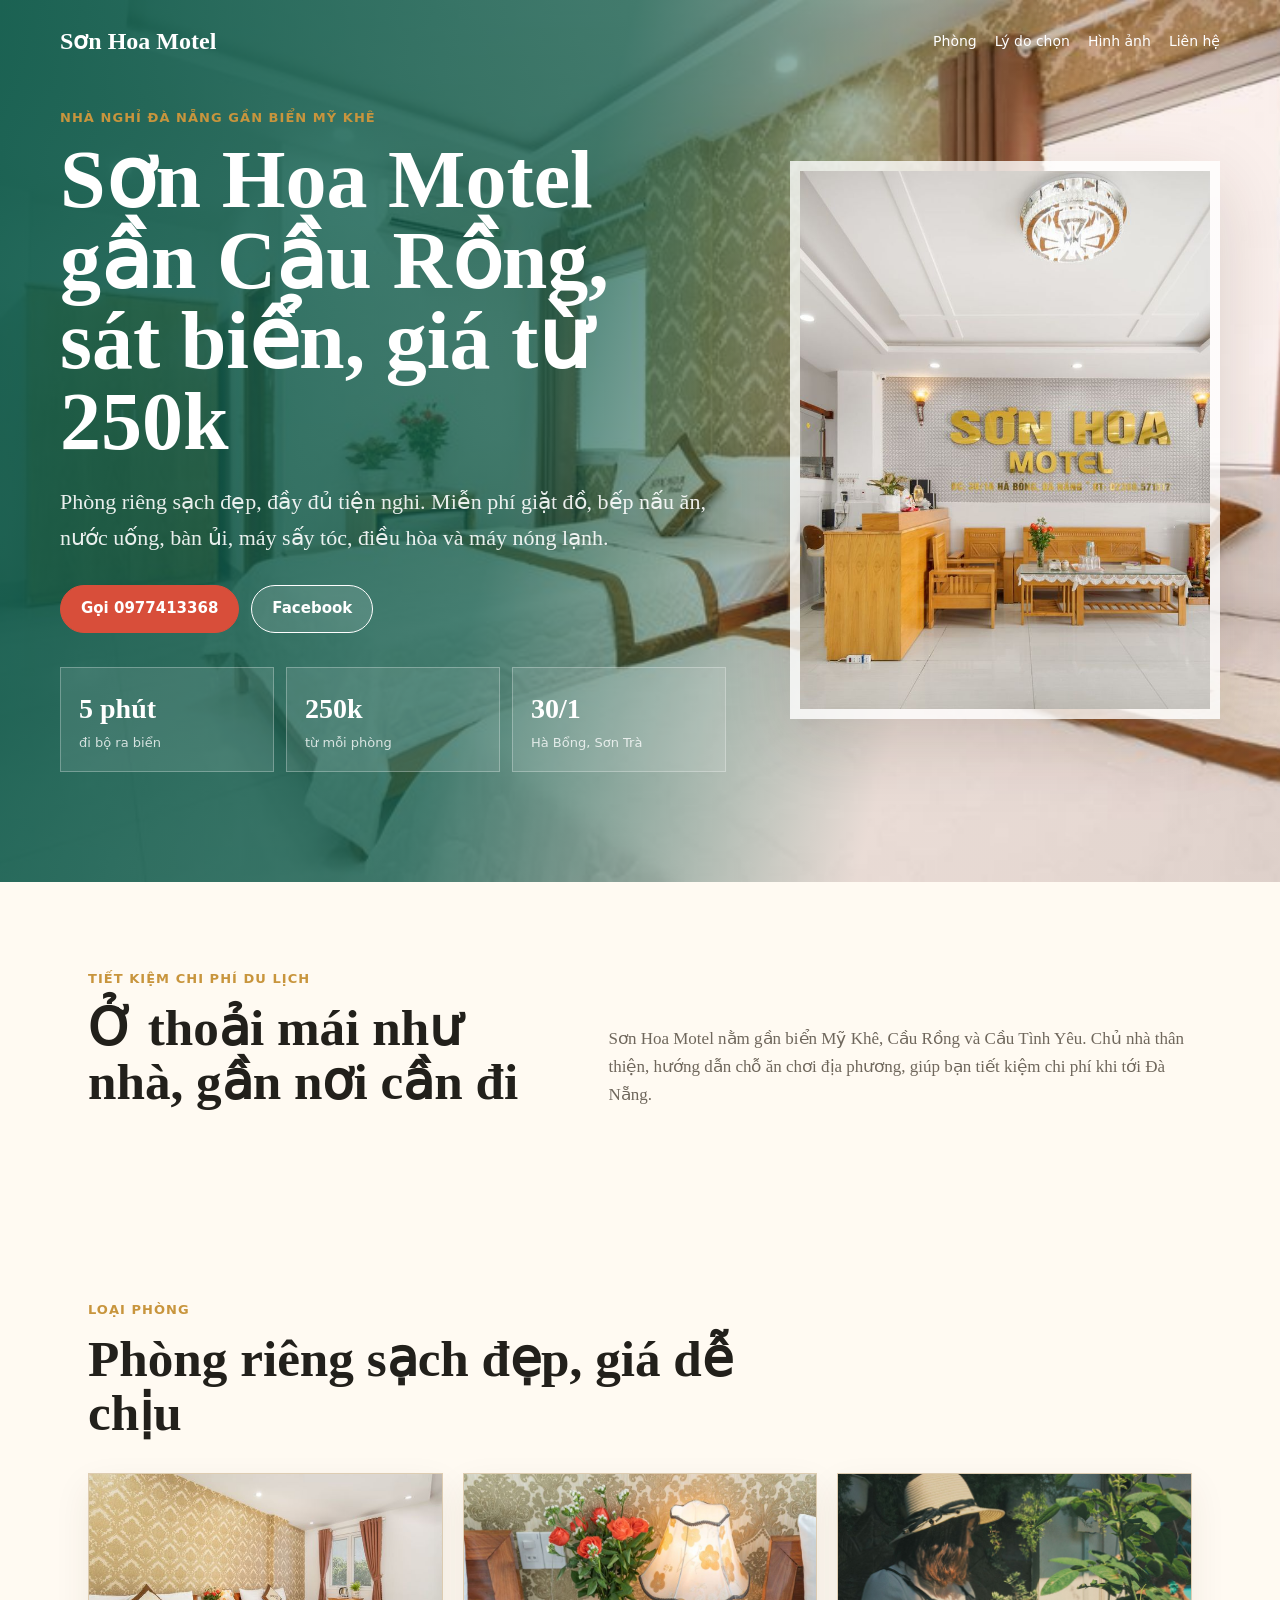
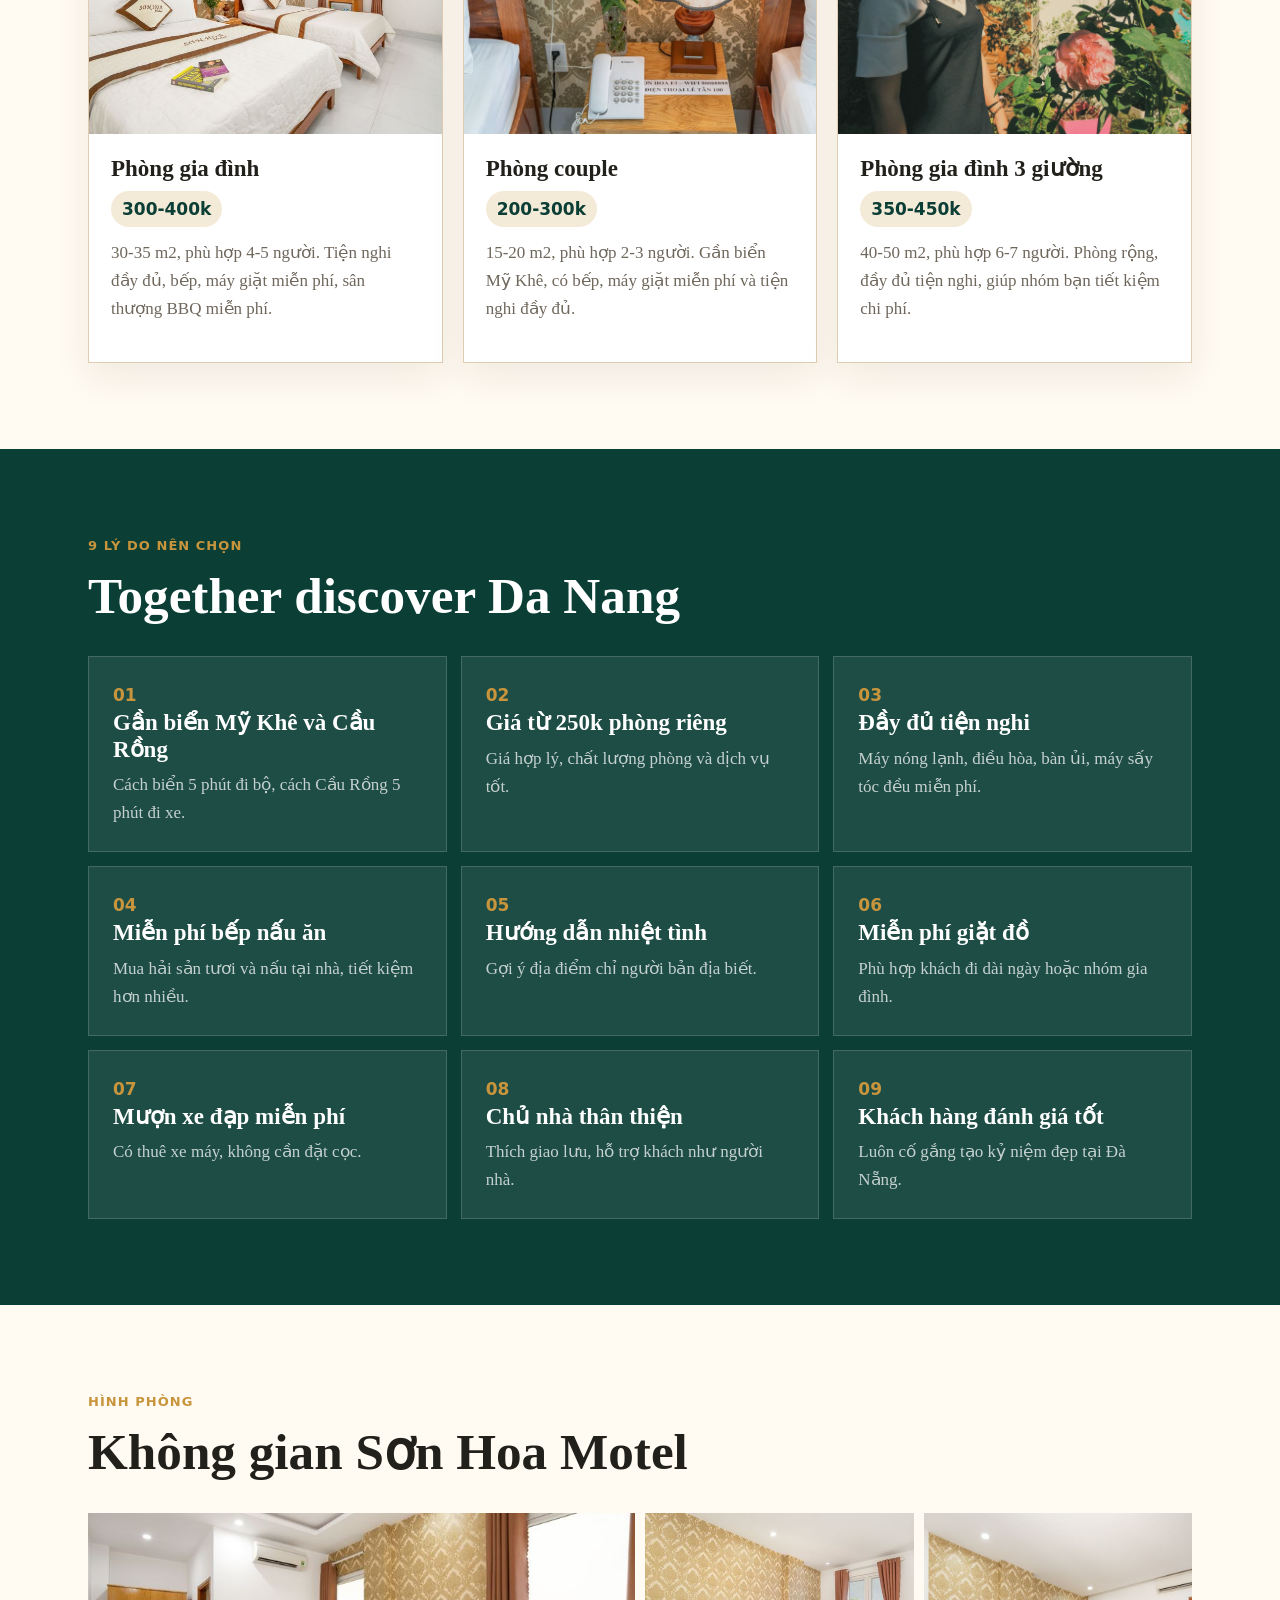
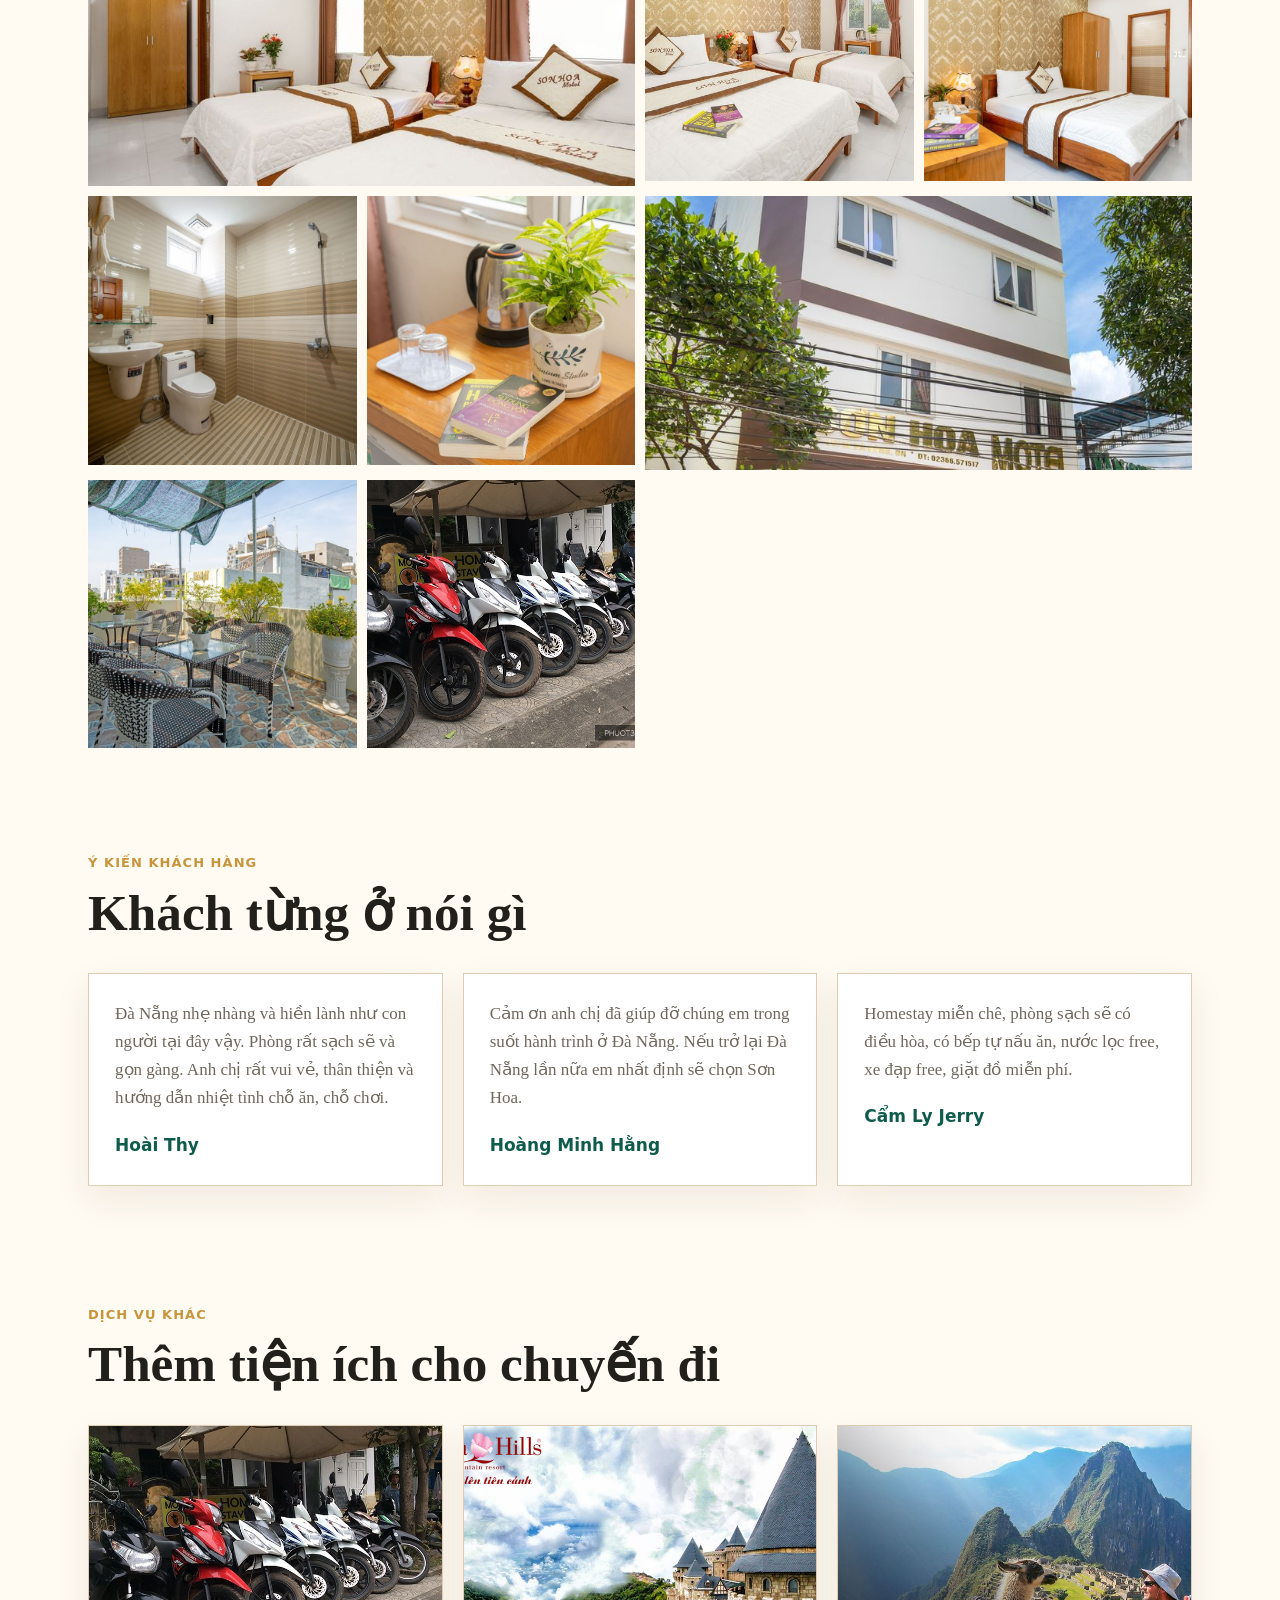
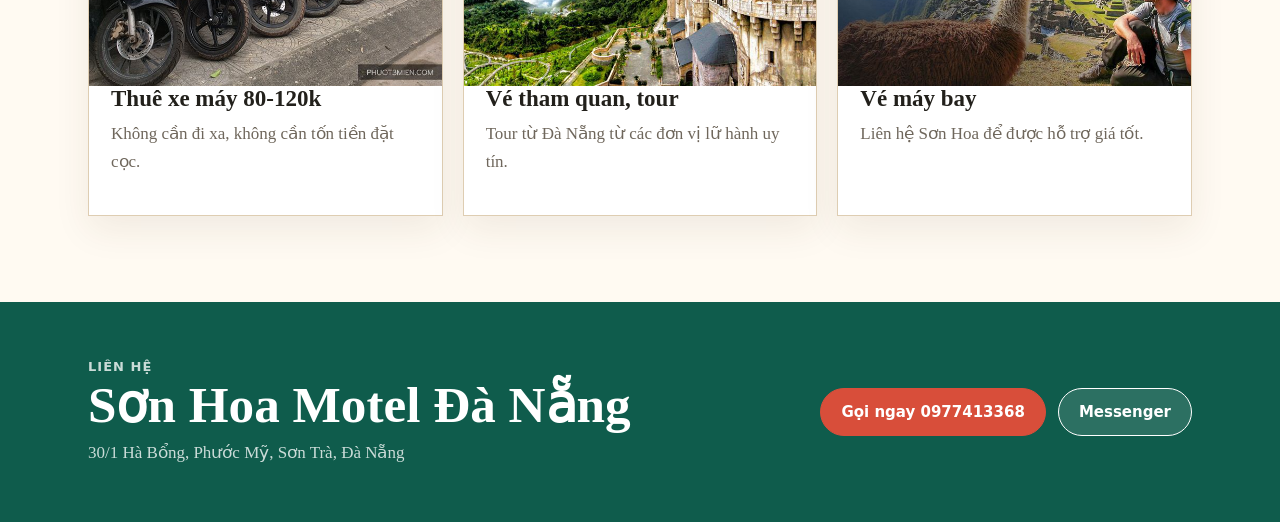
==== sonha/index.html @ b02234e1 "Add Son Hoa Motel demo site" ====
<!doctype html>
<html lang="vi">
  <head>
    <meta charset="utf-8">
    <meta name="viewport" content="width=device-width, initial-scale=1">
    <title>Sơn Hoa Motel Đà Nẵng - Nhà nghỉ gần biển Mỹ Khê</title>
    <meta name="description" content="Sơn Hoa Motel gần biển Mỹ Khê, Cầu Rồng. Phòng riêng từ 250k, miễn phí giặt đồ, bếp nấu ăn, nước uống và nhiều tiện nghi.">
    <meta property="og:title" content="Sơn Hoa Motel Đà Nẵng">
    <meta property="og:description" content="Nhà nghỉ gần biển Mỹ Khê, giá từ 250k/phòng, đầy đủ tiện nghi.">
    <meta property="og:image" content="assets/01-le-tan-1550135933.jpg">
    <link rel="stylesheet" href="styles.css">
  </head>
  <body>
    <header class="hero" id="top">
      <nav class="nav" aria-label="Chính">
        <a class="brand" href="#top">Sơn Hoa Motel</a>
        <div class="nav-links">
          <a href="#rooms">Phòng</a>
          <a href="#why">Lý do chọn</a>
          <a href="#gallery">Hình ảnh</a>
          <a href="#contact">Liên hệ</a>
        </div>
      </nav>

      <div class="hero-grid">
        <section class="hero-copy">
          <p class="eyebrow">Nhà nghỉ Đà Nẵng gần biển Mỹ Khê</p>
          <h1>Sơn Hoa Motel gần Cầu Rồng, sát biển, giá từ 250k</h1>
          <p class="lead">Phòng riêng sạch đẹp, đầy đủ tiện nghi. Miễn phí giặt đồ, bếp nấu ăn, nước uống, bàn ủi, máy sấy tóc, điều hòa và máy nóng lạnh.</p>
          <div class="hero-actions">
            <a class="btn primary" href="tel:0977413368">Gọi 0977413368</a>
            <a class="btn ghost" href="https://www.facebook.com/SonHoaMotel/">Facebook</a>
          </div>
          <dl class="quick-stats">
            <div><dt>5 phút</dt><dd>đi bộ ra biển</dd></div>
            <div><dt>250k</dt><dd>từ mỗi phòng</dd></div>
            <div><dt>30/1</dt><dd>Hà Bổng, Sơn Trà</dd></div>
          </dl>
        </section>
        <figure class="hero-photo">
          <img src="assets/07-_dsc0282-copy-20200518140548.jpg" alt="Phòng tại Sơn Hoa Motel Đà Nẵng">
        </figure>
      </div>
    </header>

    <main>
      <section class="section intro">
        <div>
          <p class="eyebrow">Tiết kiệm chi phí du lịch</p>
          <h2>Ở thoải mái như nhà, gần nơi cần đi</h2>
        </div>
        <p>Sơn Hoa Motel nằm gần biển Mỹ Khê, Cầu Rồng và Cầu Tình Yêu. Chủ nhà thân thiện, hướng dẫn chỗ ăn chơi địa phương, giúp bạn tiết kiệm chi phí khi tới Đà Nẵng.</p>
      </section>

      <section class="section" id="rooms">
        <div class="section-head">
          <p class="eyebrow">Loại phòng</p>
          <h2>Phòng riêng sạch đẹp, giá dễ chịu</h2>
        </div>
        <div class="rooms">
          <article class="room-card">
            <img src="assets/08-_dsc0154-copy-20200518140440.jpg" alt="Phòng gia đình Sơn Hoa Motel">
            <div>
              <h3>Phòng gia đình</h3>
              <p class="price">300-400k</p>
              <p>30-35 m2, phù hợp 4-5 người. Tiện nghi đầy đủ, bếp, máy giặt miễn phí, sân thượng BBQ miễn phí.</p>
            </div>
          </article>
          <article class="room-card">
            <img src="assets/11-_dsc0193-20200518140521.jpg" alt="Phòng couple Sơn Hoa Motel">
            <div>
              <h3>Phòng couple</h3>
              <p class="price">200-300k</p>
              <p>15-20 m2, phù hợp 2-3 người. Gần biển Mỹ Khê, có bếp, máy giặt miễn phí và tiện nghi đầy đủ.</p>
            </div>
          </article>
          <article class="room-card">
            <img src="assets/27-4e217c1e-3349-44ab-a1a1-f68bfbe43f24-1508292060334.jpg" alt="Phòng ba giường Sơn Hoa Motel">
            <div>
              <h3>Phòng gia đình 3 giường</h3>
              <p class="price">350-450k</p>
              <p>40-50 m2, phù hợp 6-7 người. Phòng rộng, đầy đủ tiện nghi, giúp nhóm bạn tiết kiệm chi phí.</p>
            </div>
          </article>
        </div>
      </section>

      <section class="section reasons" id="why">
        <div class="section-head">
          <p class="eyebrow">9 lý do nên chọn</p>
          <h2>Together discover Da Nang</h2>
        </div>
        <div class="reason-grid">
          <article><span>01</span><h3>Gần biển Mỹ Khê và Cầu Rồng</h3><p>Cách biển 5 phút đi bộ, cách Cầu Rồng 5 phút đi xe.</p></article>
          <article><span>02</span><h3>Giá từ 250k phòng riêng</h3><p>Giá hợp lý, chất lượng phòng và dịch vụ tốt.</p></article>
          <article><span>03</span><h3>Đầy đủ tiện nghi</h3><p>Máy nóng lạnh, điều hòa, bàn ủi, máy sấy tóc đều miễn phí.</p></article>
          <article><span>04</span><h3>Miễn phí bếp nấu ăn</h3><p>Mua hải sản tươi và nấu tại nhà, tiết kiệm hơn nhiều.</p></article>
          <article><span>05</span><h3>Hướng dẫn nhiệt tình</h3><p>Gợi ý địa điểm chỉ người bản địa biết.</p></article>
          <article><span>06</span><h3>Miễn phí giặt đồ</h3><p>Phù hợp khách đi dài ngày hoặc nhóm gia đình.</p></article>
          <article><span>07</span><h3>Mượn xe đạp miễn phí</h3><p>Có thuê xe máy, không cần đặt cọc.</p></article>
          <article><span>08</span><h3>Chủ nhà thân thiện</h3><p>Thích giao lưu, hỗ trợ khách như người nhà.</p></article>
          <article><span>09</span><h3>Khách hàng đánh giá tốt</h3><p>Luôn cố gắng tạo kỷ niệm đẹp tại Đà Nẵng.</p></article>
        </div>
      </section>

      <section class="section" id="gallery">
        <div class="section-head">
          <p class="eyebrow">Hình phòng</p>
          <h2>Không gian Sơn Hoa Motel</h2>
        </div>
        <div class="gallery">
          <img src="assets/02-_dsc0207-copy-20200518140440.jpg" alt="Khu vực Sơn Hoa Motel">
          <img src="assets/34-_dsc0154-copy-20200518140440.jpg" alt="Phòng tại Sơn Hoa Motel">
          <img src="assets/36-_dsc0129-copy-20200518140407.jpg" alt="Giường ngủ tại Sơn Hoa Motel">
          <img src="assets/38-_dsc0136-pano-copy-20200518140407.jpg" alt="Phòng rộng tại Sơn Hoa Motel">
          <img src="assets/40-_dsc0188-20200518140419.jpg" alt="Tiện nghi trong phòng">
          <img src="assets/43-_dsc0264-copy-20200518140521.jpg" alt="Không gian nghỉ tại Sơn Hoa Motel">
          <img src="assets/44-_dsc0228-hdr-copy-20200518140522.jpg" alt="Phòng nghỉ sạch đẹp">
          <img src="assets/59-thue-xe-may-o-quang-binh-1508589288490.jpg" alt="Dịch vụ thuê xe máy">
        </div>
      </section>

      <section class="section reviews">
        <div class="section-head">
          <p class="eyebrow">Ý kiến khách hàng</p>
          <h2>Khách từng ở nói gì</h2>
        </div>
        <div class="review-grid">
          <blockquote>
            <p>Đà Nẵng nhẹ nhàng và hiền lành như con người tại đây vậy. Phòng rất sạch sẽ và gọn gàng. Anh chị rất vui vẻ, thân thiện và hướng dẫn nhiệt tình chỗ ăn, chỗ chơi.</p>
            <cite>Hoài Thy</cite>
          </blockquote>
          <blockquote>
            <p>Cảm ơn anh chị đã giúp đỡ chúng em trong suốt hành trình ở Đà Nẵng. Nếu trở lại Đà Nẵng lần nữa em nhất định sẽ chọn Sơn Hoa.</p>
            <cite>Hoàng Minh Hằng</cite>
          </blockquote>
          <blockquote>
            <p>Homestay miễn chê, phòng sạch sẽ có điều hòa, có bếp tự nấu ăn, nước lọc free, xe đạp free, giặt đồ miễn phí.</p>
            <cite>Cẩm Ly Jerry</cite>
          </blockquote>
        </div>
      </section>

      <section class="section services">
        <div class="section-head">
          <p class="eyebrow">Dịch vụ khác</p>
          <h2>Thêm tiện ích cho chuyến đi</h2>
        </div>
        <div class="service-grid">
          <article><img src="assets/30-thue-xe-may-o-quang-binh-1508589288490.jpg" alt="Thuê xe máy"><h3>Thuê xe máy 80-120k</h3><p>Không cần đi xa, không cần tốn tiền đặt cọc.</p></article>
          <article><img src="assets/06-du-lich-da-nang-ba-na.png" alt="Tour Đà Nẵng"><h3>Vé tham quan, tour</h3><p>Tour từ Đà Nẵng từ các đơn vị lữ hành uy tín.</p></article>
          <article><img src="assets/60-slides_3.jpg" alt="Vé máy bay"><h3>Vé máy bay</h3><p>Liên hệ Sơn Hoa để được hỗ trợ giá tốt.</p></article>
        </div>
      </section>
    </main>

    <footer class="footer" id="contact">
      <div>
        <p class="eyebrow">Liên hệ</p>
        <h2>Sơn Hoa Motel Đà Nẵng</h2>
        <p>30/1 Hà Bổng, Phước Mỹ, Sơn Trà, Đà Nẵng</p>
      </div>
      <div class="footer-actions">
        <a class="btn primary" href="tel:0977413368">Gọi ngay 0977413368</a>
        <a class="btn ghost light" href="https://www.messenger.com/t/HomeStayDaNangRoseGarden">Messenger</a>
      </div>
    </footer>
  </body>
</html>
---- sonha/styles.css ----
:root {
  --ink: #22201b;
  --muted: #6f675c;
  --paper: #fffaf2;
  --soft: #f4ead8;
  --line: #decdb2;
  --green: #0f5c4c;
  --green-dark: #0b3e35;
  --coral: #d84e3a;
  --gold: #c8953d;
  --white: #ffffff;
  --shadow: 0 22px 70px rgba(41, 31, 18, 0.16);
}

* {
  box-sizing: border-box;
}

html {
  scroll-behavior: smooth;
}

body {
  margin: 0;
  color: var(--ink);
  background: var(--paper);
  font-family: Georgia, "Times New Roman", serif;
  font-size: 17px;
  line-height: 1.65;
}

img {
  display: block;
  width: 100%;
  height: 100%;
  object-fit: cover;
}

a {
  color: inherit;
  text-decoration: none;
}

.hero {
  min-height: 94vh;
  padding: 22px clamp(18px, 4vw, 58px) 64px;
  background:
    linear-gradient(105deg, rgba(15, 92, 76, 0.93) 0%, rgba(15, 92, 76, 0.75) 42%, rgba(216, 78, 58, 0.08) 72%),
    url("assets/02-_dsc0207-copy-20200518140440.jpg") center/cover;
  color: var(--white);
}

.nav {
  max-width: 1160px;
  margin: 0 auto;
  display: flex;
  align-items: center;
  justify-content: space-between;
  gap: 20px;
}

.brand {
  font-size: 24px;
  font-weight: 700;
  letter-spacing: 0;
}

.nav-links {
  display: flex;
  flex-wrap: wrap;
  justify-content: flex-end;
  gap: 18px;
  font-family: ui-sans-serif, system-ui, sans-serif;
  font-size: 14px;
}

.hero-grid {
  max-width: 1160px;
  min-height: calc(94vh - 90px);
  margin: 0 auto;
  display: grid;
  grid-template-columns: minmax(0, 1fr) minmax(320px, 430px);
  gap: clamp(28px, 5vw, 70px);
  align-items: center;
}

.hero-copy {
  max-width: 720px;
}

.eyebrow {
  margin: 0 0 12px;
  font-family: ui-sans-serif, system-ui, sans-serif;
  font-size: 13px;
  font-weight: 800;
  letter-spacing: 0.08em;
  text-transform: uppercase;
  color: var(--gold);
}

h1,
h2,
h3,
p {
  margin-top: 0;
}

h1 {
  max-width: 830px;
  margin-bottom: 22px;
  font-size: clamp(44px, 7vw, 82px);
  line-height: 0.98;
  letter-spacing: 0;
}

h2 {
  margin-bottom: 18px;
  font-size: clamp(32px, 4vw, 52px);
  line-height: 1.05;
  letter-spacing: 0;
}

h3 {
  margin-bottom: 8px;
  font-size: 23px;
  line-height: 1.15;
}

.lead {
  max-width: 650px;
  margin-bottom: 28px;
  font-size: clamp(18px, 2vw, 22px);
  color: rgba(255, 255, 255, 0.9);
}

.hero-actions,
.footer-actions {
  display: flex;
  flex-wrap: wrap;
  gap: 12px;
}

.btn {
  display: inline-flex;
  align-items: center;
  justify-content: center;
  min-height: 48px;
  padding: 13px 20px;
  border: 1px solid currentColor;
  border-radius: 999px;
  font-family: ui-sans-serif, system-ui, sans-serif;
  font-size: 15px;
  font-weight: 800;
  line-height: 1.1;
}

.btn.primary {
  border-color: var(--coral);
  background: var(--coral);
  color: var(--white);
}

.btn.ghost {
  color: var(--white);
  background: rgba(255, 255, 255, 0.12);
}

.btn.light {
  color: var(--white);
}

.quick-stats {
  display: grid;
  grid-template-columns: repeat(3, minmax(0, 1fr));
  gap: 12px;
  max-width: 680px;
  margin: 34px 0 0;
}

.quick-stats div {
  padding: 18px;
  border: 1px solid rgba(255, 255, 255, 0.28);
  background: rgba(255, 255, 255, 0.1);
}

.quick-stats dt {
  font-size: 28px;
  font-weight: 800;
}

.quick-stats dd {
  margin: 0;
  color: rgba(255, 255, 255, 0.78);
  font-family: ui-sans-serif, system-ui, sans-serif;
  font-size: 13px;
}

.hero-photo {
  height: min(62vh, 560px);
  margin: 0;
  border: 10px solid rgba(255, 255, 255, 0.78);
  box-shadow: var(--shadow);
}

.section {
  max-width: 1160px;
  margin: 0 auto;
  padding: 86px clamp(18px, 4vw, 28px);
}

.intro {
  display: grid;
  grid-template-columns: minmax(280px, 0.82fr) minmax(300px, 1fr);
  gap: 42px;
  align-items: end;
}

.intro > p,
.section-head + p {
  color: var(--muted);
}

.section-head {
  max-width: 720px;
  margin-bottom: 34px;
}

.rooms,
.service-grid,
.review-grid {
  display: grid;
  grid-template-columns: repeat(3, minmax(0, 1fr));
  gap: 20px;
}

.room-card,
.service-grid article,
.review-grid blockquote,
.reason-grid article {
  background: var(--white);
  border: 1px solid var(--line);
  box-shadow: 0 14px 34px rgba(72, 53, 27, 0.08);
}

.room-card img,
.service-grid img {
  height: 260px;
}

.room-card div,
.service-grid article {
  padding: 22px;
}

.price {
  display: inline-block;
  margin-bottom: 12px;
  padding: 4px 11px;
  border-radius: 999px;
  background: var(--soft);
  color: var(--green-dark);
  font-family: ui-sans-serif, system-ui, sans-serif;
  font-weight: 800;
}

.room-card p:not(.price),
.service-grid p,
.reason-grid p,
blockquote p {
  color: var(--muted);
}

.reasons {
  max-width: none;
  padding-left: max(18px, calc((100vw - 1160px) / 2 + 28px));
  padding-right: max(18px, calc((100vw - 1160px) / 2 + 28px));
  background: var(--green-dark);
  color: var(--white);
}

.reason-grid {
  display: grid;
  grid-template-columns: repeat(3, minmax(0, 1fr));
  gap: 14px;
}

.reason-grid article {
  padding: 24px;
  background: rgba(255, 255, 255, 0.08);
  border-color: rgba(255, 255, 255, 0.16);
  box-shadow: none;
}

.reason-grid span {
  color: var(--gold);
  font-family: ui-sans-serif, system-ui, sans-serif;
  font-weight: 900;
}

.reason-grid p {
  margin-bottom: 0;
  color: rgba(255, 255, 255, 0.74);
}

.gallery {
  display: grid;
  grid-template-columns: repeat(4, 1fr);
  gap: 10px;
}

.gallery img {
  aspect-ratio: 1;
  height: auto;
}

.gallery img:nth-child(1),
.gallery img:nth-child(6) {
  grid-column: span 2;
  aspect-ratio: 2 / 1;
}

.reviews {
  padding-top: 18px;
}

blockquote {
  margin: 0;
  padding: 26px;
}

cite {
  display: block;
  margin-top: 18px;
  color: var(--green);
  font-family: ui-sans-serif, system-ui, sans-serif;
  font-style: normal;
  font-weight: 900;
}

.services {
  padding-top: 32px;
}

.service-grid article {
  padding: 0 0 22px;
  overflow: hidden;
}

.service-grid h3,
.service-grid p {
  padding: 0 22px;
}

.footer {
  display: grid;
  grid-template-columns: minmax(0, 1fr) auto;
  gap: 28px;
  align-items: center;
  padding: 54px max(18px, calc((100vw - 1160px) / 2 + 28px));
  background: var(--green);
  color: var(--white);
}

.footer p {
  margin-bottom: 0;
  color: rgba(255, 255, 255, 0.78);
}

.footer h2 {
  margin-bottom: 8px;
}

@media (max-width: 900px) {
  .hero-grid,
  .intro,
  .footer {
    grid-template-columns: 1fr;
  }

  .hero-grid {
    padding-top: 54px;
  }

  .hero-photo {
    height: 360px;
  }

  .rooms,
  .service-grid,
  .review-grid,
  .reason-grid {
    grid-template-columns: 1fr 1fr;
  }

  .gallery {
    grid-template-columns: repeat(2, 1fr);
  }
}

@media (max-width: 620px) {
  body {
    font-size: 16px;
  }

  .nav {
    align-items: flex-start;
    flex-direction: column;
  }

  .nav-links {
    justify-content: flex-start;
    gap: 12px;
  }

  .quick-stats,
  .rooms,
  .service-grid,
  .review-grid,
  .reason-grid {
    grid-template-columns: 1fr;
  }

  .section {
    padding-top: 62px;
    padding-bottom: 62px;
  }

  .hero {
    min-height: auto;
    padding-bottom: 44px;
  }

  .hero-grid {
    min-height: auto;
  }

  .hero-photo {
    height: 300px;
  }
}
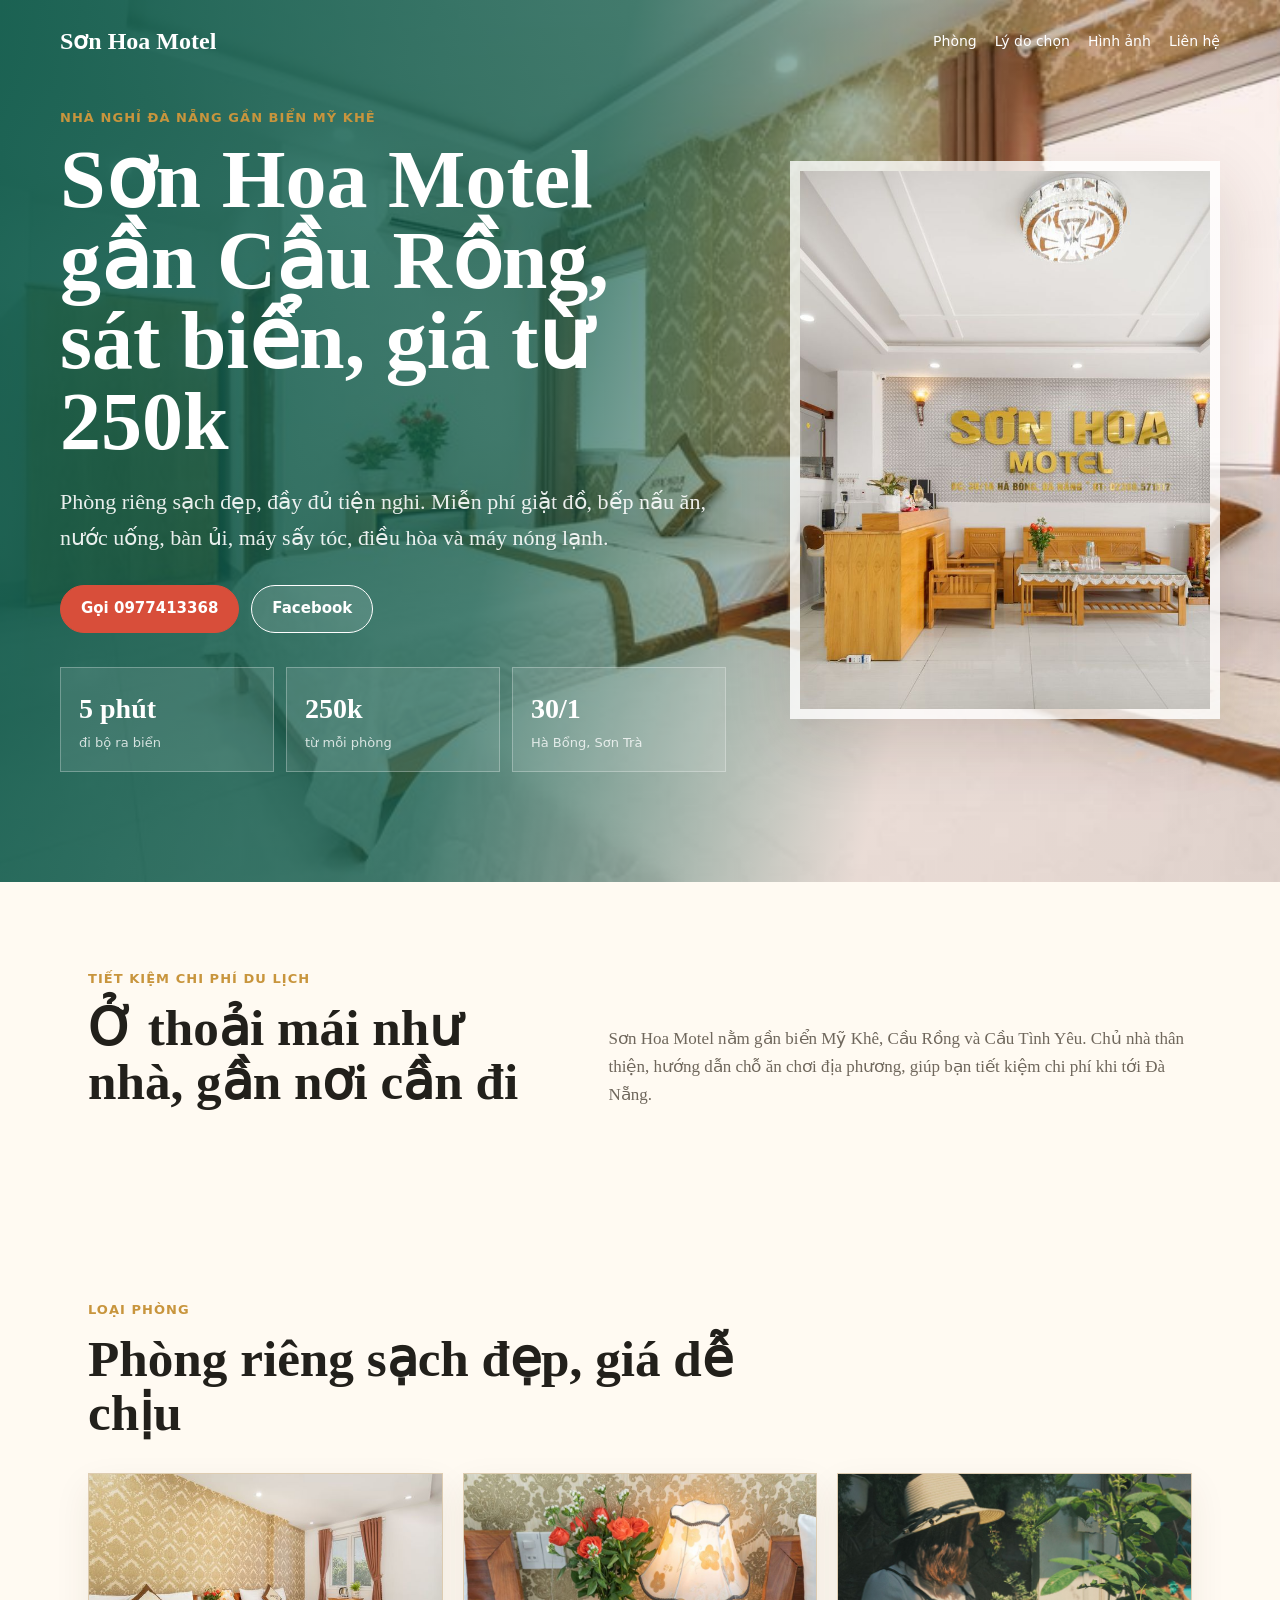
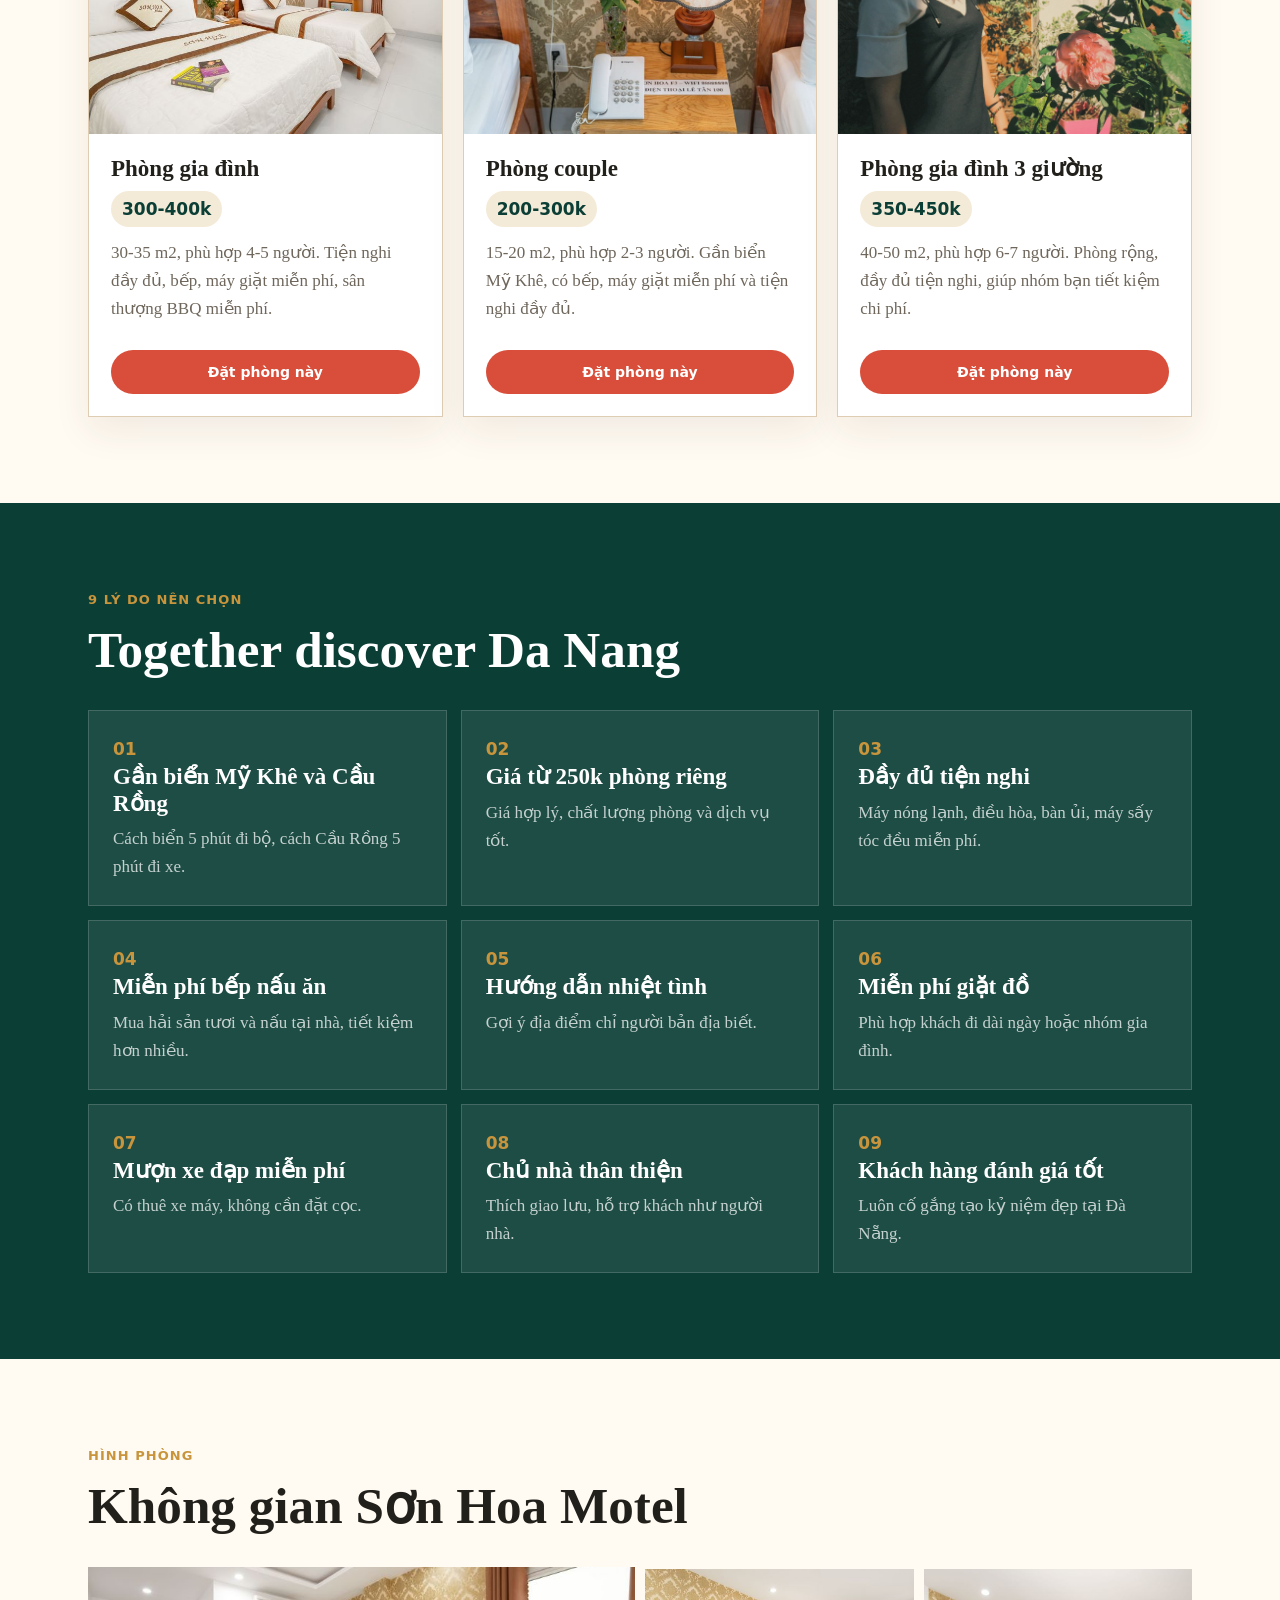
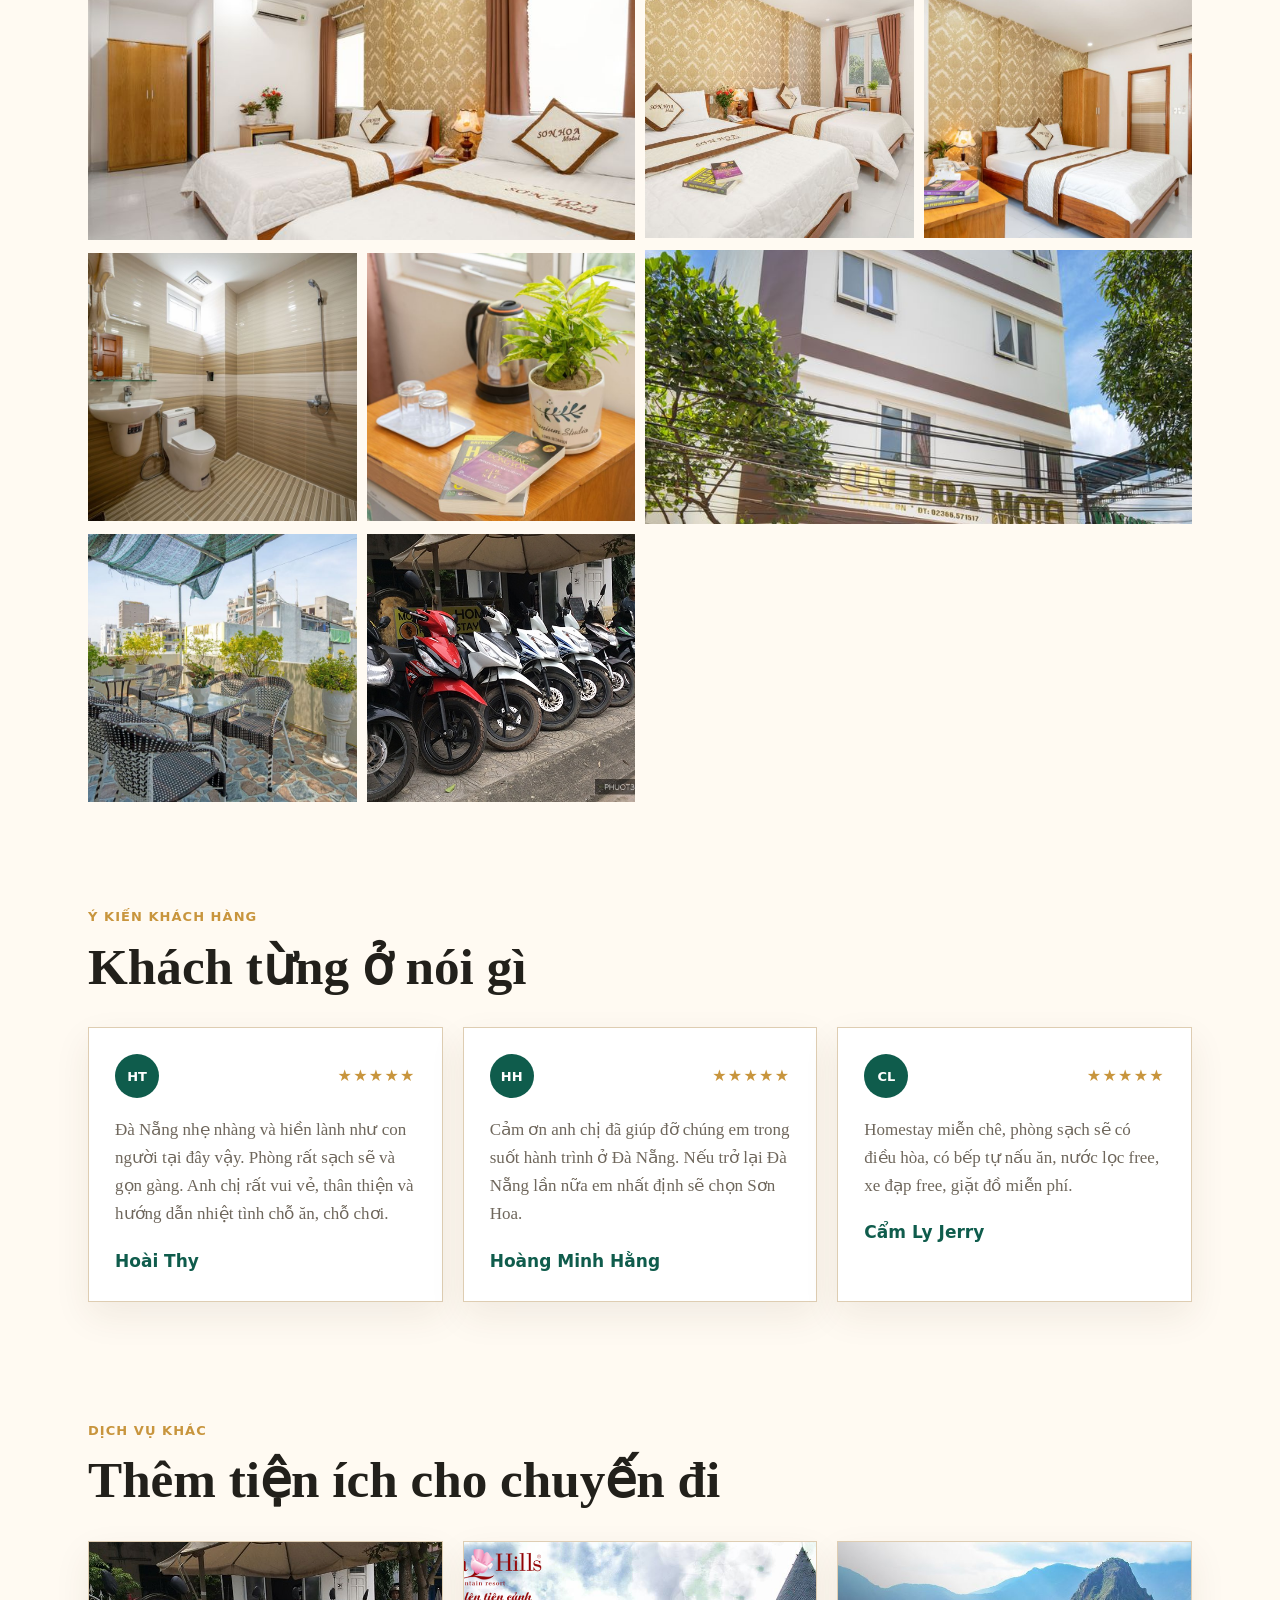
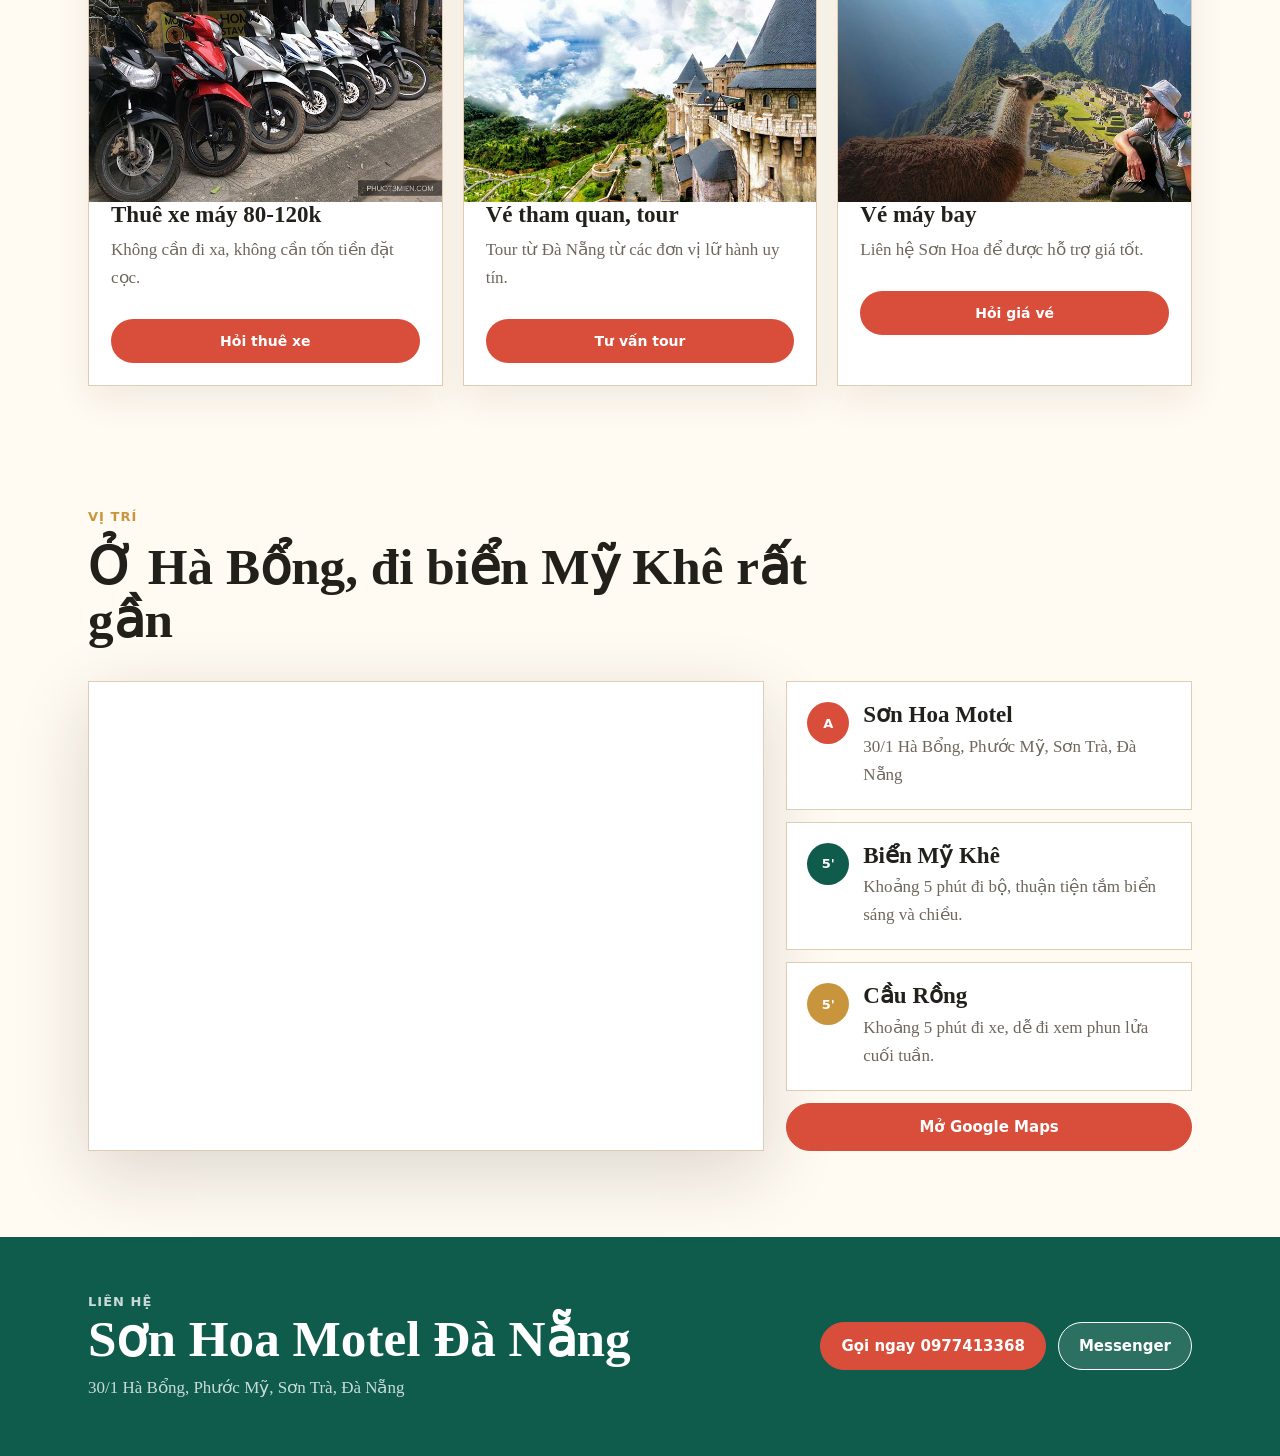
==== commit ecafd849: "Improve Son Hoa Motel conversion UX" ====
--- a/sonha/index.html
+++ b/sonha/index.html
@@ -9,6 +9,7 @@
     <meta property="og:description" content="Nhà nghỉ gần biển Mỹ Khê, giá từ 250k/phòng, đầy đủ tiện nghi.">
     <meta property="og:image" content="assets/01-le-tan-1550135933.jpg">
     <link rel="stylesheet" href="styles.css">
+    <script src="script.js" defer></script>
   </head>
   <body>
     <header class="hero" id="top">
@@ -64,6 +65,7 @@
               <h3>Phòng gia đình</h3>
               <p class="price">300-400k</p>
               <p>30-35 m2, phù hợp 4-5 người. Tiện nghi đầy đủ, bếp, máy giặt miễn phí, sân thượng BBQ miễn phí.</p>
+              <a class="card-cta" href="tel:0977413368">Đặt phòng này</a>
             </div>
           </article>
           <article class="room-card">
@@ -72,6 +74,7 @@
               <h3>Phòng couple</h3>
               <p class="price">200-300k</p>
               <p>15-20 m2, phù hợp 2-3 người. Gần biển Mỹ Khê, có bếp, máy giặt miễn phí và tiện nghi đầy đủ.</p>
+              <a class="card-cta" href="tel:0977413368">Đặt phòng này</a>
             </div>
           </article>
           <article class="room-card">
@@ -80,6 +83,7 @@
               <h3>Phòng gia đình 3 giường</h3>
               <p class="price">350-450k</p>
               <p>40-50 m2, phù hợp 6-7 người. Phòng rộng, đầy đủ tiện nghi, giúp nhóm bạn tiết kiệm chi phí.</p>
+              <a class="card-cta" href="tel:0977413368">Đặt phòng này</a>
             </div>
           </article>
         </div>
@@ -109,14 +113,14 @@
           <h2>Không gian Sơn Hoa Motel</h2>
         </div>
         <div class="gallery">
-          <img src="assets/02-_dsc0207-copy-20200518140440.jpg" alt="Khu vực Sơn Hoa Motel">
-          <img src="assets/34-_dsc0154-copy-20200518140440.jpg" alt="Phòng tại Sơn Hoa Motel">
-          <img src="assets/36-_dsc0129-copy-20200518140407.jpg" alt="Giường ngủ tại Sơn Hoa Motel">
-          <img src="assets/38-_dsc0136-pano-copy-20200518140407.jpg" alt="Phòng rộng tại Sơn Hoa Motel">
-          <img src="assets/40-_dsc0188-20200518140419.jpg" alt="Tiện nghi trong phòng">
-          <img src="assets/43-_dsc0264-copy-20200518140521.jpg" alt="Không gian nghỉ tại Sơn Hoa Motel">
-          <img src="assets/44-_dsc0228-hdr-copy-20200518140522.jpg" alt="Phòng nghỉ sạch đẹp">
-          <img src="assets/59-thue-xe-may-o-quang-binh-1508589288490.jpg" alt="Dịch vụ thuê xe máy">
+          <button type="button" class="gallery-item"><img src="assets/02-_dsc0207-copy-20200518140440.jpg" alt="Khu vực Sơn Hoa Motel"></button>
+          <button type="button" class="gallery-item"><img src="assets/34-_dsc0154-copy-20200518140440.jpg" alt="Phòng tại Sơn Hoa Motel"></button>
+          <button type="button" class="gallery-item"><img src="assets/36-_dsc0129-copy-20200518140407.jpg" alt="Giường ngủ tại Sơn Hoa Motel"></button>
+          <button type="button" class="gallery-item"><img src="assets/38-_dsc0136-pano-copy-20200518140407.jpg" alt="Phòng rộng tại Sơn Hoa Motel"></button>
+          <button type="button" class="gallery-item"><img src="assets/40-_dsc0188-20200518140419.jpg" alt="Tiện nghi trong phòng"></button>
+          <button type="button" class="gallery-item"><img src="assets/43-_dsc0264-copy-20200518140521.jpg" alt="Không gian nghỉ tại Sơn Hoa Motel"></button>
+          <button type="button" class="gallery-item"><img src="assets/44-_dsc0228-hdr-copy-20200518140522.jpg" alt="Phòng nghỉ sạch đẹp"></button>
+          <button type="button" class="gallery-item"><img src="assets/59-thue-xe-may-o-quang-binh-1508589288490.jpg" alt="Dịch vụ thuê xe máy"></button>
         </div>
       </section>
 
@@ -127,14 +131,17 @@
         </div>
         <div class="review-grid">
           <blockquote>
+            <div class="review-top"><span class="avatar">HT</span><span class="stars">★★★★★</span></div>
             <p>Đà Nẵng nhẹ nhàng và hiền lành như con người tại đây vậy. Phòng rất sạch sẽ và gọn gàng. Anh chị rất vui vẻ, thân thiện và hướng dẫn nhiệt tình chỗ ăn, chỗ chơi.</p>
             <cite>Hoài Thy</cite>
           </blockquote>
           <blockquote>
+            <div class="review-top"><span class="avatar">HH</span><span class="stars">★★★★★</span></div>
             <p>Cảm ơn anh chị đã giúp đỡ chúng em trong suốt hành trình ở Đà Nẵng. Nếu trở lại Đà Nẵng lần nữa em nhất định sẽ chọn Sơn Hoa.</p>
             <cite>Hoàng Minh Hằng</cite>
           </blockquote>
           <blockquote>
+            <div class="review-top"><span class="avatar">CL</span><span class="stars">★★★★★</span></div>
             <p>Homestay miễn chê, phòng sạch sẽ có điều hòa, có bếp tự nấu ăn, nước lọc free, xe đạp free, giặt đồ miễn phí.</p>
             <cite>Cẩm Ly Jerry</cite>
           </blockquote>
@@ -147,9 +154,27 @@
           <h2>Thêm tiện ích cho chuyến đi</h2>
         </div>
         <div class="service-grid">
-          <article><img src="assets/30-thue-xe-may-o-quang-binh-1508589288490.jpg" alt="Thuê xe máy"><h3>Thuê xe máy 80-120k</h3><p>Không cần đi xa, không cần tốn tiền đặt cọc.</p></article>
-          <article><img src="assets/06-du-lich-da-nang-ba-na.png" alt="Tour Đà Nẵng"><h3>Vé tham quan, tour</h3><p>Tour từ Đà Nẵng từ các đơn vị lữ hành uy tín.</p></article>
-          <article><img src="assets/60-slides_3.jpg" alt="Vé máy bay"><h3>Vé máy bay</h3><p>Liên hệ Sơn Hoa để được hỗ trợ giá tốt.</p></article>
+          <article><img src="assets/30-thue-xe-may-o-quang-binh-1508589288490.jpg" alt="Thuê xe máy"><h3>Thuê xe máy 80-120k</h3><p>Không cần đi xa, không cần tốn tiền đặt cọc.</p><a class="card-cta" href="tel:0977413368">Hỏi thuê xe</a></article>
+          <article><img src="assets/06-du-lich-da-nang-ba-na.png" alt="Tour Đà Nẵng"><h3>Vé tham quan, tour</h3><p>Tour từ Đà Nẵng từ các đơn vị lữ hành uy tín.</p><a class="card-cta" href="https://www.messenger.com/t/HomeStayDaNangRoseGarden">Tư vấn tour</a></article>
+          <article><img src="assets/60-slides_3.jpg" alt="Vé máy bay"><h3>Vé máy bay</h3><p>Liên hệ Sơn Hoa để được hỗ trợ giá tốt.</p><a class="card-cta" href="tel:0977413368">Hỏi giá vé</a></article>
+        </div>
+      </section>
+
+      <section class="section location" id="location">
+        <div class="section-head">
+          <p class="eyebrow">Vị trí</p>
+          <h2>Ở Hà Bổng, đi biển Mỹ Khê rất gần</h2>
+        </div>
+        <div class="location-grid">
+          <div class="map-card">
+            <iframe title="Bản đồ Sơn Hoa Motel" src="https://www.google.com/maps?q=30%2F1%20H%C3%A0%20B%E1%BB%95ng%2C%20Ph%C6%B0%E1%BB%9Bc%20M%E1%BB%B9%2C%20S%C6%A1n%20Tr%C3%A0%2C%20%C4%90%C3%A0%20N%E1%BA%B5ng&output=embed" loading="lazy" referrerpolicy="no-referrer-when-downgrade"></iframe>
+          </div>
+          <div class="location-notes">
+            <article><span class="pin">A</span><div><h3>Sơn Hoa Motel</h3><p>30/1 Hà Bổng, Phước Mỹ, Sơn Trà, Đà Nẵng</p></div></article>
+            <article><span class="pin beach">5'</span><div><h3>Biển Mỹ Khê</h3><p>Khoảng 5 phút đi bộ, thuận tiện tắm biển sáng và chiều.</p></div></article>
+            <article><span class="pin bridge">5'</span><div><h3>Cầu Rồng</h3><p>Khoảng 5 phút đi xe, dễ đi xem phun lửa cuối tuần.</p></div></article>
+            <a class="btn primary" href="https://www.google.com/maps/search/?api=1&query=30%2F1%20H%C3%A0%20B%E1%BB%95ng%2C%20Ph%C6%B0%E1%BB%9Bc%20M%E1%BB%B9%2C%20S%C6%A1n%20Tr%C3%A0%2C%20%C4%90%C3%A0%20N%E1%BA%B5ng">Mở Google Maps</a>
+          </div>
         </div>
       </section>
     </main>
@@ -165,5 +190,15 @@
         <a class="btn ghost light" href="https://www.messenger.com/t/HomeStayDaNangRoseGarden">Messenger</a>
       </div>
     </footer>
+    <div class="sticky-contact" aria-label="Liên hệ nhanh">
+      <a href="tel:0977413368">Gọi ngay</a>
+      <a href="https://www.messenger.com/t/HomeStayDaNangRoseGarden">Messenger</a>
+    </div>
+    <div class="lightbox" aria-hidden="true" role="dialog" aria-label="Xem ảnh phóng to">
+      <button type="button" class="lightbox-close" aria-label="Đóng">×</button>
+      <button type="button" class="lightbox-prev" aria-label="Ảnh trước">‹</button>
+      <img src="" alt="">
+      <button type="button" class="lightbox-next" aria-label="Ảnh sau">›</button>
+    </div>
   </body>
 </html>
--- a/sonha/styles.css
+++ b/sonha/styles.css
@@ -160,6 +160,12 @@
   color: var(--white);
 }
 
+.btn.primary:hover,
+.card-cta:hover,
+.sticky-contact a:first-child:hover {
+  background: #bd3f2e;
+}
+
 .btn.ghost {
   color: var(--white);
   background: rgba(255, 255, 255, 0.12);
@@ -270,6 +276,21 @@
   color: var(--muted);
 }
 
+.card-cta {
+  display: inline-flex;
+  align-items: center;
+  justify-content: center;
+  width: 100%;
+  min-height: 44px;
+  margin-top: 10px;
+  border-radius: 999px;
+  background: var(--coral);
+  color: var(--white);
+  font-family: ui-sans-serif, system-ui, sans-serif;
+  font-size: 14px;
+  font-weight: 900;
+}
+
 .reasons {
   max-width: none;
   padding-left: max(18px, calc((100vw - 1160px) / 2 + 28px));
@@ -308,14 +329,32 @@
   gap: 10px;
 }
 
-.gallery img {
+.gallery-item {
+  display: block;
+  padding: 0;
+  border: 0;
+  background: transparent;
+  cursor: zoom-in;
+  overflow: hidden;
+}
+
+.gallery-item img {
   aspect-ratio: 1;
   height: auto;
-}
-
-.gallery img:nth-child(1),
-.gallery img:nth-child(6) {
+  transition: transform 220ms ease;
+}
+
+.gallery-item:hover img {
+  transform: scale(1.045);
+}
+
+.gallery-item:nth-child(1),
+.gallery-item:nth-child(6) {
   grid-column: span 2;
+}
+
+.gallery-item:nth-child(1) img,
+.gallery-item:nth-child(6) img {
   aspect-ratio: 2 / 1;
 }
 
@@ -326,6 +365,35 @@
 blockquote {
   margin: 0;
   padding: 26px;
+}
+
+.review-top {
+  display: flex;
+  align-items: center;
+  justify-content: space-between;
+  gap: 12px;
+  margin-bottom: 18px;
+}
+
+.avatar {
+  display: inline-flex;
+  align-items: center;
+  justify-content: center;
+  width: 44px;
+  height: 44px;
+  border-radius: 50%;
+  background: var(--green);
+  color: var(--white);
+  font-family: ui-sans-serif, system-ui, sans-serif;
+  font-size: 13px;
+  font-weight: 900;
+}
+
+.stars {
+  color: var(--gold);
+  font-family: ui-sans-serif, system-ui, sans-serif;
+  font-size: 16px;
+  letter-spacing: 0.08em;
 }
 
 cite {
@@ -349,6 +417,172 @@
 .service-grid h3,
 .service-grid p {
   padding: 0 22px;
+}
+
+.service-grid .card-cta {
+  width: calc(100% - 44px);
+  margin-left: 22px;
+  margin-right: 22px;
+}
+
+.location {
+  padding-top: 34px;
+}
+
+.location-grid {
+  display: grid;
+  grid-template-columns: minmax(0, 1.25fr) minmax(300px, 0.75fr);
+  gap: 22px;
+  align-items: stretch;
+}
+
+.map-card {
+  min-height: 430px;
+  border: 1px solid var(--line);
+  background: var(--white);
+  box-shadow: var(--shadow);
+  overflow: hidden;
+}
+
+.map-card iframe {
+  width: 100%;
+  height: 100%;
+  min-height: 430px;
+  border: 0;
+}
+
+.location-notes {
+  display: grid;
+  gap: 12px;
+}
+
+.location-notes article {
+  display: flex;
+  gap: 14px;
+  padding: 20px;
+  border: 1px solid var(--line);
+  background: var(--white);
+}
+
+.location-notes h3 {
+  margin-bottom: 4px;
+}
+
+.location-notes p {
+  margin-bottom: 0;
+  color: var(--muted);
+}
+
+.pin {
+  flex: 0 0 auto;
+  display: inline-flex;
+  align-items: center;
+  justify-content: center;
+  width: 42px;
+  height: 42px;
+  border-radius: 50%;
+  background: var(--coral);
+  color: var(--white);
+  font-family: ui-sans-serif, system-ui, sans-serif;
+  font-size: 13px;
+  font-weight: 900;
+}
+
+.pin.beach {
+  background: var(--green);
+}
+
+.pin.bridge {
+  background: var(--gold);
+}
+
+.lightbox {
+  position: fixed;
+  inset: 0;
+  z-index: 30;
+  display: none;
+  align-items: center;
+  justify-content: center;
+  padding: 62px clamp(14px, 4vw, 64px);
+  background: rgba(10, 16, 14, 0.92);
+}
+
+.lightbox.open {
+  display: flex;
+}
+
+.lightbox img {
+  width: auto;
+  max-width: min(1060px, 100%);
+  max-height: 82vh;
+  object-fit: contain;
+  box-shadow: 0 24px 80px rgba(0, 0, 0, 0.45);
+}
+
+.lightbox button {
+  position: absolute;
+  border: 1px solid rgba(255, 255, 255, 0.35);
+  border-radius: 999px;
+  background: rgba(255, 255, 255, 0.12);
+  color: var(--white);
+  cursor: pointer;
+}
+
+.lightbox-close {
+  top: 18px;
+  right: 18px;
+  width: 46px;
+  height: 46px;
+  font-size: 32px;
+  line-height: 1;
+}
+
+.lightbox-prev,
+.lightbox-next {
+  top: 50%;
+  width: 50px;
+  height: 50px;
+  font-size: 42px;
+  line-height: 0.8;
+}
+
+.lightbox-prev {
+  left: 18px;
+}
+
+.lightbox-next {
+  right: 18px;
+}
+
+.sticky-contact {
+  position: fixed;
+  left: 0;
+  right: 0;
+  bottom: 0;
+  z-index: 20;
+  display: none;
+  grid-template-columns: 1fr 1fr;
+  gap: 8px;
+  padding: 10px 12px calc(10px + env(safe-area-inset-bottom));
+  background: rgba(255, 250, 242, 0.96);
+  box-shadow: 0 -10px 32px rgba(41, 31, 18, 0.16);
+}
+
+.sticky-contact a {
+  display: flex;
+  align-items: center;
+  justify-content: center;
+  min-height: 46px;
+  border-radius: 999px;
+  background: var(--green);
+  color: var(--white);
+  font-family: ui-sans-serif, system-ui, sans-serif;
+  font-size: 14px;
+  font-weight: 900;
+}
+
+.sticky-contact a:first-child {
+  background: var(--coral);
 }
 
 .footer {
@@ -388,7 +622,8 @@
   .rooms,
   .service-grid,
   .review-grid,
-  .reason-grid {
+  .reason-grid,
+  .location-grid {
     grid-template-columns: 1fr 1fr;
   }
 
@@ -416,8 +651,17 @@
   .rooms,
   .service-grid,
   .review-grid,
-  .reason-grid {
+  .reason-grid,
+  .location-grid {
     grid-template-columns: 1fr;
+  }
+
+  body {
+    padding-bottom: 74px;
+  }
+
+  .sticky-contact {
+    display: grid;
   }
 
   .section {
@@ -437,4 +681,15 @@
   .hero-photo {
     height: 300px;
   }
-}
+
+  .map-card,
+  .map-card iframe {
+    min-height: 330px;
+  }
+
+  .lightbox-prev,
+  .lightbox-next {
+    top: auto;
+    bottom: 18px;
+  }
+}
